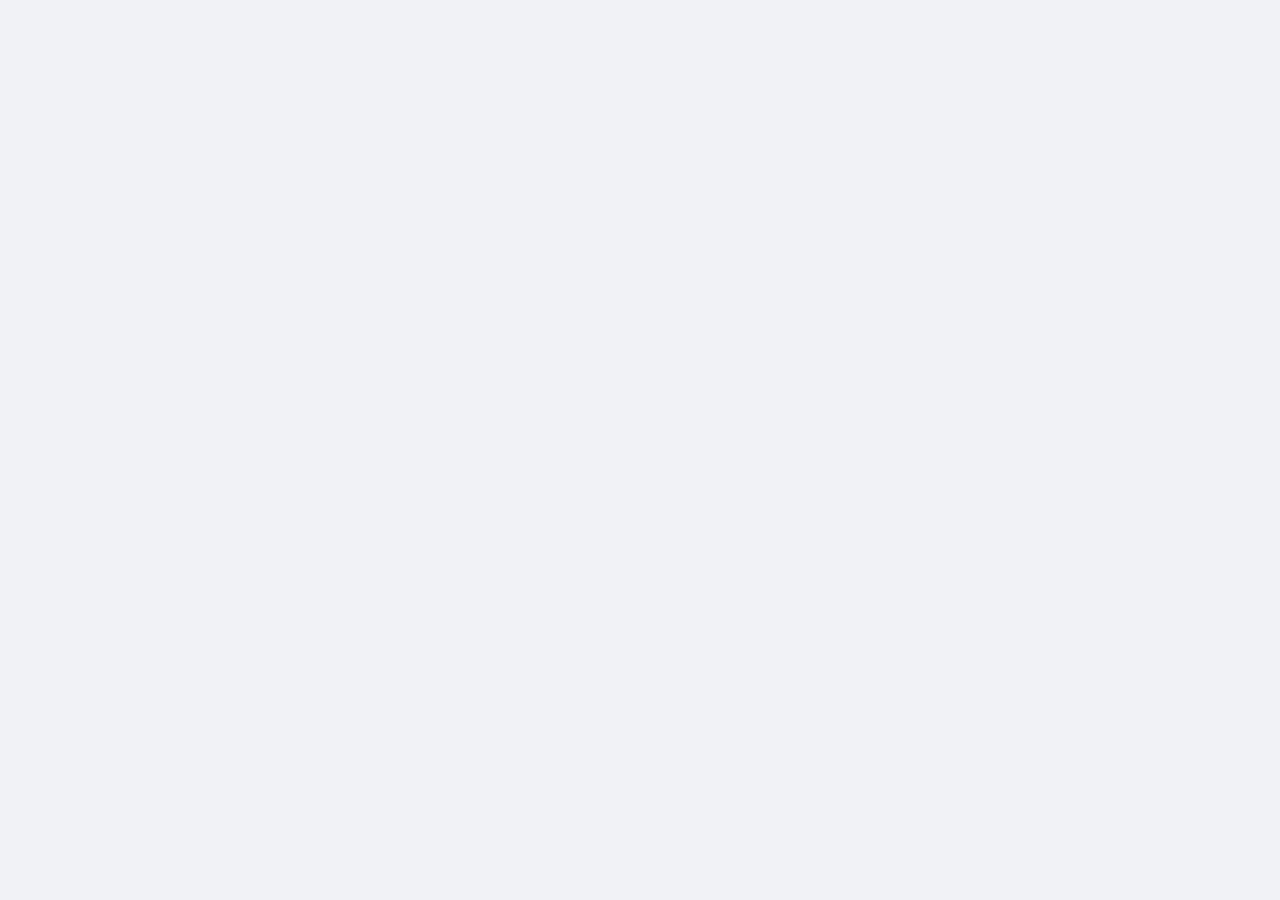
==== index.html @ 9e908417 "Update index.html" ====
<!DOCTYPE html>
<html lang="en">
<head>
    <meta charset="UTF-8">
    <meta name="viewport" content="width=device-width, initial-scale=1.0">
    <title>Osa | CS Portfolio</title>
    <style>
        :root {
            --primary-gradient: linear-gradient(135deg, #1e3a8a 0%, #764ba2 100%);
            --nav-bg: #111827;
            --card-bg: rgba(255, 255, 255, 0.9);
            --accent-blue: #60a5fa;
        }

        body {
            font-family: 'Inter', -apple-system, sans-serif;
            margin: 0;
            background: #f0f2f5;
            color: #333;
            line-height: 1.6;
        }

        header {
            background: var(--primary-gradient);
            color: white;
            padding: 5rem 1.5rem; /* Increased padding slightly for a grander feel */
            text-align: center;
            box-shadow: 0 4px 15px rgba(0,0,0,0.1);
        }

        header h1 {
            font-size: 3.5rem;
            margin: 0;
            letter-spacing: -1px;
            color: #ffffff; /* Explicitly white */
            text-shadow: 0 4px 10px rgba(0,0,0,0.2); /* Makes the name pop */
        }

        header p {
            font-size: 1.25rem;
            opacity: 1; /* Changed from 0.9 to 1 for max brightness */
            color: #ffffff; /* Changed from grey to bright white */
            font-weight: 500;
            max-width: 700px;
            margin: 1rem auto 0;
            text-shadow: 0 2px 4px rgba(0,0,0,0.3); /* Critical fix for readability */
        }

        nav {
            background: var(--nav-bg);
            padding: 1rem;
            text-align: center;
            position: sticky;
            top: 0;
            z-index: 1000;
            box-shadow: 0 5px 15px rgba(0,0,0,0.2);
        }

        nav a {
            color: white;
            margin: 0 20px;
            text-decoration: none;
            font-weight: 600;
            text-transform: uppercase;
            font-size: 0.9rem;
            letter-spacing: 1px;
            transition: all 0.3s ease;
        }

        nav a:hover {
            color: var(--accent-blue);
            text-shadow: 0 0 8px var(--accent-blue);
        }

        main {
            max-width: 900px;
            margin: -50px auto 40px; /* Slight overlap with header */
            padding: 0 2rem;
        }

        section {
            background: var(--card-bg);
            padding: 3rem;
            border-radius: 24px;
            box-shadow: 0 20px 40px rgba(0,0,0,0.05);
            backdrop-filter: blur(10px);
            border: 1px solid rgba(255,255,255,0.5);
            animation: slideUp 0.8s ease-out;
        }

        h2 {
            color: #1e3a8a;
            font-size: 2.2rem;
            margin-top: 0;
            background: var(--primary-gradient);
            -webkit
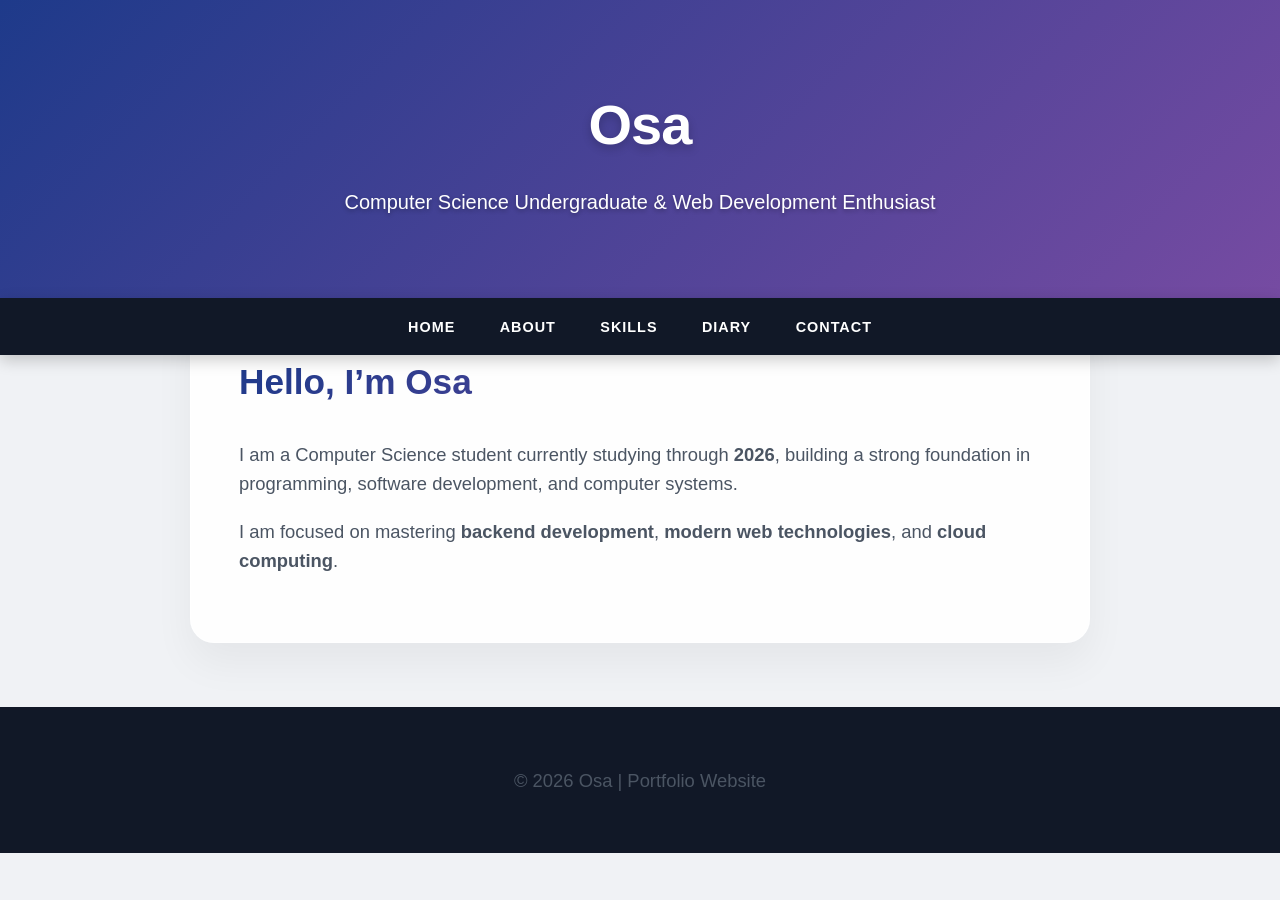
==== commit 9afd1dde: "Update index.html" ====
--- a/index.html
+++ b/index.html
@@ -23,7 +23,7 @@
         header {
             background: var(--primary-gradient);
             color: white;
-            padding: 5rem 1.5rem; /* Increased padding slightly for a grander feel */
+            padding: 5rem 1.5rem;
             text-align: center;
             box-shadow: 0 4px 15px rgba(0,0,0,0.1);
         }
@@ -32,18 +32,18 @@
             font-size: 3.5rem;
             margin: 0;
             letter-spacing: -1px;
-            color: #ffffff; /* Explicitly white */
-            text-shadow: 0 4px 10px rgba(0,0,0,0.2); /* Makes the name pop */
+            color: #ffffff;
+            text-shadow: 0 4px 10px rgba(0,0,0,0.2);
         }
 
         header p {
             font-size: 1.25rem;
-            opacity: 1; /* Changed from 0.9 to 1 for max brightness */
-            color: #ffffff; /* Changed from grey to bright white */
+            opacity: 1;
+            color: #ffffff;
             font-weight: 500;
             max-width: 700px;
             margin: 1rem auto 0;
-            text-shadow: 0 2px 4px rgba(0,0,0,0.3); /* Critical fix for readability */
+            text-shadow: 0 2px 4px rgba(0,0,0,0.3);
         }
 
         nav {
@@ -74,7 +74,7 @@
 
         main {
             max-width: 900px;
-            margin: -50px auto 40px; /* Slight overlap with header */
+            margin: -50px auto 40px;
             padding: 0 2rem;
         }
 
@@ -93,4 +93,65 @@
             font-size: 2.2rem;
             margin-top: 0;
             background: var(--primary-gradient);
-            -webkit
+            -webkit-background-clip: text;
+            -webkit-text-fill-color: transparent;
+        }
+
+        p {
+            font-size: 1.15rem;
+            color: #4b5563;
+        }
+
+        footer {
+            text-align: center;
+            padding: 2.5rem;
+            background: var(--nav-bg);
+            color: rgba(255,255,255,0.6);
+            margin-top: 4rem;
+        }
+
+        @keyframes slideUp {
+            from { opacity: 0; transform: translateY(30px); }
+            to { opacity: 1; transform: translateY(0); }
+        }
+
+        @media (max-width: 600px) {
+            header h1 { font-size: 2.5rem; }
+            nav a { margin: 0 8px; font-size: 0.8rem; }
+            main { margin-top: -30px; }
+        }
+    </style>
+</head>
+<body>
+
+<header>
+    <h1>Osa</h1>
+    <p>Computer Science Undergraduate & Web Development Enthusiast</p>
+</header>
+
+<nav>
+    <a href="index.html">Home</a>
+    <a href="about.html">About</a>
+    <a href="skills.html">Skills</a>
+    <a href="diary.html">Diary</a>
+    <a href="contact.html">Contact</a>
+</nav>
+
+<main>
+    <section>
+        <h2>Hello, I’m Osa</h2>
+        <p>
+            I am a Computer Science student currently studying through <strong>2026</strong>, building a strong foundation in programming, software development, and computer systems.
+        </p>
+        <p>
+            I am focused on mastering <strong>backend development</strong>, <strong>modern web technologies</strong>, and <strong>cloud computing</strong>.
+        </p>
+    </section>
+</main>
+
+<footer>
+    <p>© 2026 Osa | Portfolio Website</p>
+</footer>
+
+</body>
+</html>
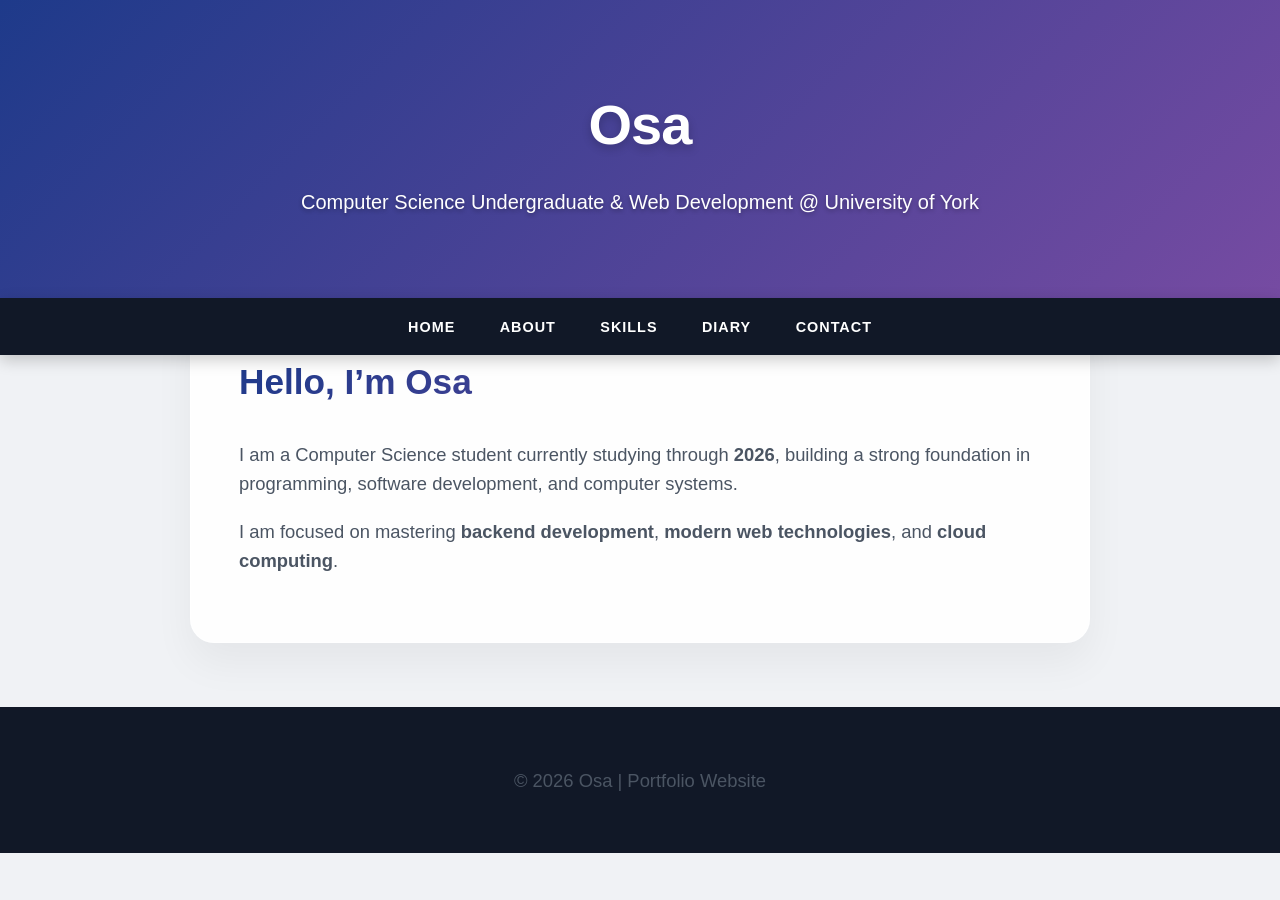
==== commit dda21c9a: "Update index.html" ====
--- a/index.html
+++ b/index.html
@@ -126,7 +126,7 @@
 
 <header>
     <h1>Osa</h1>
-    <p>Computer Science Undergraduate & Web Development Enthusiast</p>
+    <p>Computer Science Undergraduate & Web Development @ University of York</p>
 </header>
 
 <nav>
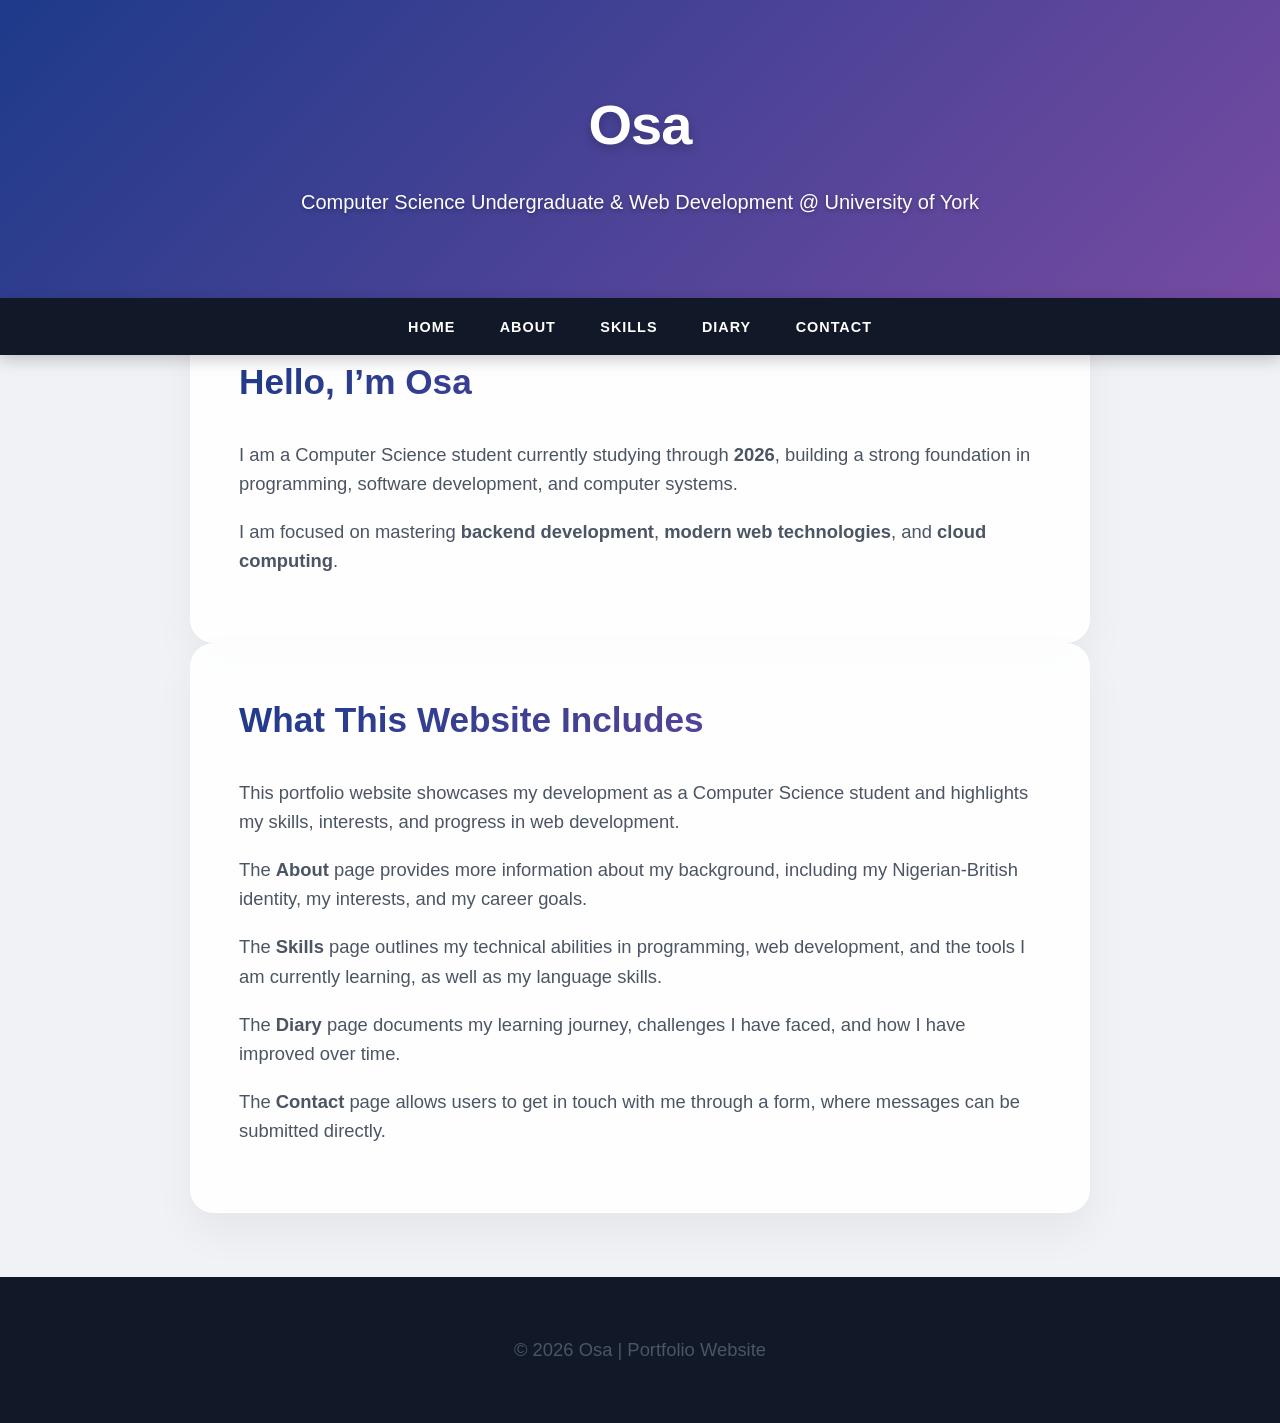
==== commit 83f73490: "Update index.html" ====
--- a/index.html
+++ b/index.html
@@ -147,6 +147,28 @@
             I am focused on mastering <strong>backend development</strong>, <strong>modern web technologies</strong>, and <strong>cloud computing</strong>.
         </p>
     </section>
+    <section>
+    <h2>What This Website Includes</h2>
+    <p>
+        This portfolio website showcases my development as a Computer Science student and highlights my skills, interests, and progress in web development.
+    </p>
+
+    <p>
+        The <strong>About</strong> page provides more information about my background, including my Nigerian-British identity, my interests, and my career goals.
+    </p>
+
+    <p>
+        The <strong>Skills</strong> page outlines my technical abilities in programming, web development, and the tools I am currently learning, as well as my language skills.
+    </p>
+
+    <p>
+        The <strong>Diary</strong> page documents my learning journey, challenges I have faced, and how I have improved over time.
+    </p>
+
+    <p>
+        The <strong>Contact</strong> page allows users to get in touch with me through a form, where messages can be submitted directly.
+    </p>
+</section>
 </main>
 
 <footer>
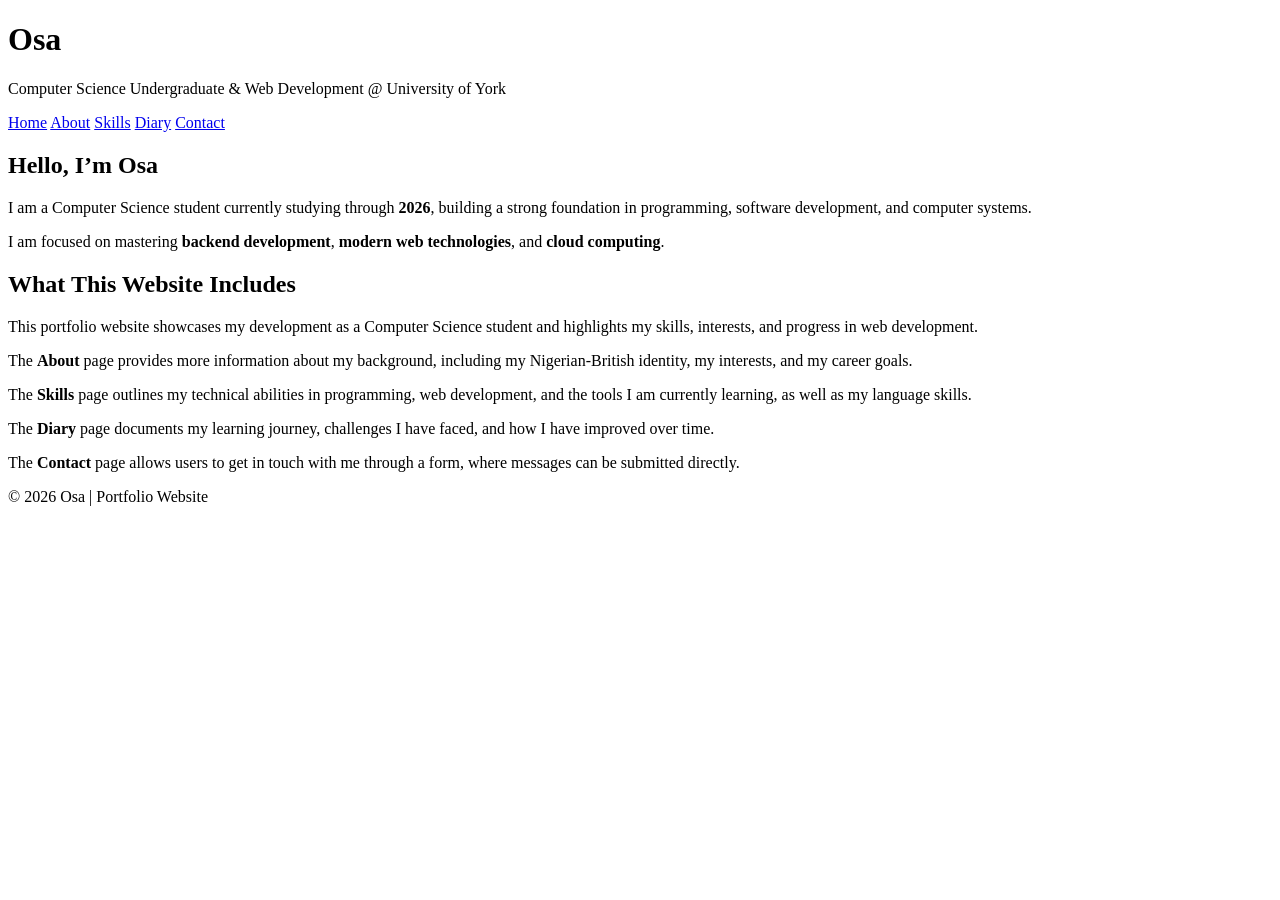
==== commit e8dbd6e1: "Update index.html" ====
--- a/index.html
+++ b/index.html
@@ -4,123 +4,8 @@
     <meta charset="UTF-8">
     <meta name="viewport" content="width=device-width, initial-scale=1.0">
     <title>Osa | CS Portfolio</title>
-    <style>
-        :root {
-            --primary-gradient: linear-gradient(135deg, #1e3a8a 0%, #764ba2 100%);
-            --nav-bg: #111827;
-            --card-bg: rgba(255, 255, 255, 0.9);
-            --accent-blue: #60a5fa;
-        }
+    <link rel="stylesheet" href="style.css">
 
-        body {
-            font-family: 'Inter', -apple-system, sans-serif;
-            margin: 0;
-            background: #f0f2f5;
-            color: #333;
-            line-height: 1.6;
-        }
-
-        header {
-            background: var(--primary-gradient);
-            color: white;
-            padding: 5rem 1.5rem;
-            text-align: center;
-            box-shadow: 0 4px 15px rgba(0,0,0,0.1);
-        }
-
-        header h1 {
-            font-size: 3.5rem;
-            margin: 0;
-            letter-spacing: -1px;
-            color: #ffffff;
-            text-shadow: 0 4px 10px rgba(0,0,0,0.2);
-        }
-
-        header p {
-            font-size: 1.25rem;
-            opacity: 1;
-            color: #ffffff;
-            font-weight: 500;
-            max-width: 700px;
-            margin: 1rem auto 0;
-            text-shadow: 0 2px 4px rgba(0,0,0,0.3);
-        }
-
-        nav {
-            background: var(--nav-bg);
-            padding: 1rem;
-            text-align: center;
-            position: sticky;
-            top: 0;
-            z-index: 1000;
-            box-shadow: 0 5px 15px rgba(0,0,0,0.2);
-        }
-
-        nav a {
-            color: white;
-            margin: 0 20px;
-            text-decoration: none;
-            font-weight: 600;
-            text-transform: uppercase;
-            font-size: 0.9rem;
-            letter-spacing: 1px;
-            transition: all 0.3s ease;
-        }
-
-        nav a:hover {
-            color: var(--accent-blue);
-            text-shadow: 0 0 8px var(--accent-blue);
-        }
-
-        main {
-            max-width: 900px;
-            margin: -50px auto 40px;
-            padding: 0 2rem;
-        }
-
-        section {
-            background: var(--card-bg);
-            padding: 3rem;
-            border-radius: 24px;
-            box-shadow: 0 20px 40px rgba(0,0,0,0.05);
-            backdrop-filter: blur(10px);
-            border: 1px solid rgba(255,255,255,0.5);
-            animation: slideUp 0.8s ease-out;
-        }
-
-        h2 {
-            color: #1e3a8a;
-            font-size: 2.2rem;
-            margin-top: 0;
-            background: var(--primary-gradient);
-            -webkit-background-clip: text;
-            -webkit-text-fill-color: transparent;
-        }
-
-        p {
-            font-size: 1.15rem;
-            color: #4b5563;
-        }
-
-        footer {
-            text-align: center;
-            padding: 2.5rem;
-            background: var(--nav-bg);
-            color: rgba(255,255,255,0.6);
-            margin-top: 4rem;
-        }
-
-        @keyframes slideUp {
-            from { opacity: 0; transform: translateY(30px); }
-            to { opacity: 1; transform: translateY(0); }
-        }
-
-        @media (max-width: 600px) {
-            header h1 { font-size: 2.5rem; }
-            nav a { margin: 0 8px; font-size: 0.8rem; }
-            main { margin-top: -30px; }
-        }
-    </style>
 </head>
 <body>
 
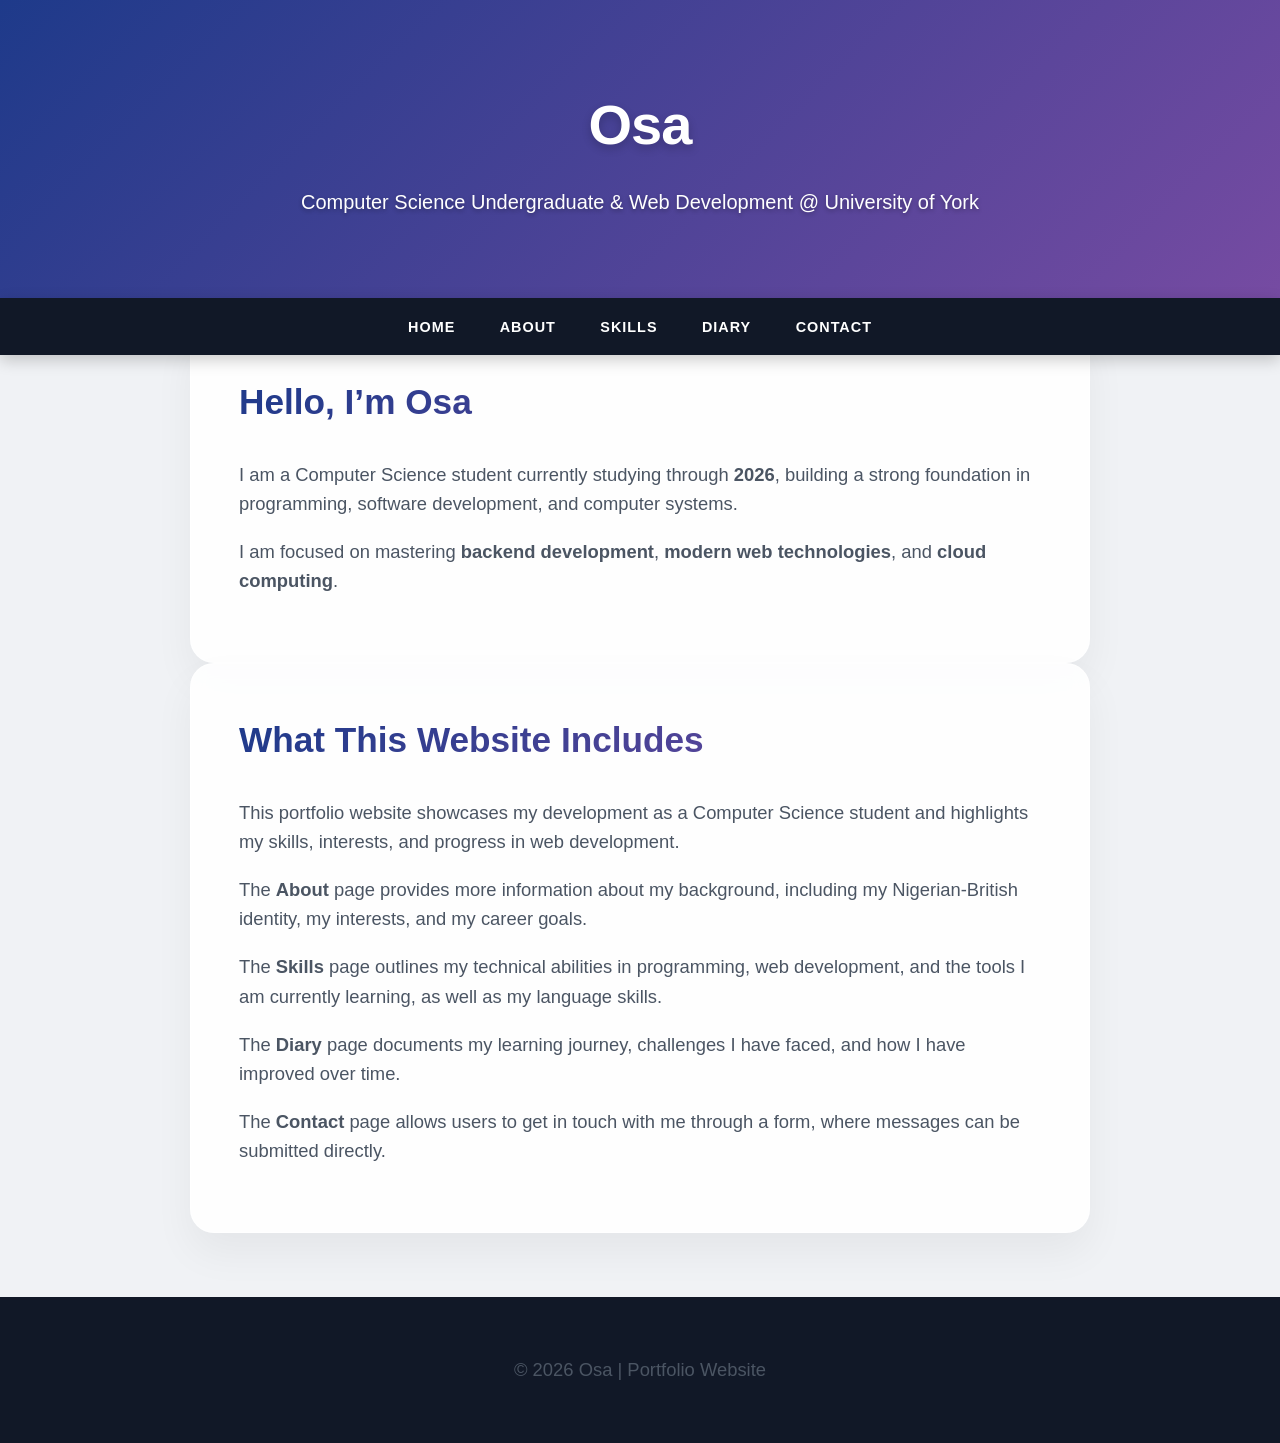
==== commit 521866f6: "Update index.html" ====
--- a/index.html
+++ b/index.html
@@ -5,7 +5,6 @@
     <meta name="viewport" content="width=device-width, initial-scale=1.0">
     <title>Osa | CS Portfolio</title>
     <link rel="stylesheet" href="style.css">
-
 </head>
 <body>
 
--- a/style.css
+++ b/style.css
@@ -0,0 +1,136 @@
+nav {
+  text-align: center;
+  margin-bottom: 20px;
+}
+
+nav a {
+  margin: 0 10px;
+  text-decoration: none;
+  font-weight: bold;
+}
+
+ul {
+  line-height: 1.8;
+}
+
+#form-message {
+  margin-top: 10px;
+  font-weight: bold;
+  color: green;
+}
+        :root {
+            --primary-gradient: linear-gradient(135deg, #1e3a8a 0%, #764ba2 100%);
+            --nav-bg: #111827;
+            --card-bg: rgba(255, 255, 255, 0.9);
+            --accent-blue: #60a5fa;
+        }
+
+        body {
+            font-family: 'Inter', -apple-system, sans-serif;
+            margin: 0;
+            background: #f0f2f5;
+            color: #333;
+            line-height: 1.6;
+        }
+
+        header {
+            background: var(--primary-gradient);
+            color: white;
+            padding: 5rem 1.5rem;
+            text-align: center;
+            box-shadow: 0 4px 15px rgba(0,0,0,0.1);
+        }
+
+        header h1 {
+            font-size: 3.5rem;
+            margin: 0;
+            letter-spacing: -1px;
+            color: #ffffff;
+            text-shadow: 0 4px 10px rgba(0,0,0,0.2);
+        }
+
+        header p {
+            font-size: 1.25rem;
+            opacity: 1;
+            color: #ffffff;
+            font-weight: 500;
+            max-width: 700px;
+            margin: 1rem auto 0;
+            text-shadow: 0 2px 4px rgba(0,0,0,0.3);
+        }
+
+        nav {
+            background: var(--nav-bg);
+            padding: 1rem;
+            text-align: center;
+            position: sticky;
+            top: 0;
+            z-index: 1000;
+            box-shadow: 0 5px 15px rgba(0,0,0,0.2);
+        }
+
+        nav a {
+            color: white;
+            margin: 0 20px;
+            text-decoration: none;
+            font-weight: 600;
+            text-transform: uppercase;
+            font-size: 0.9rem;
+            letter-spacing: 1px;
+            transition: all 0.3s ease;
+        }
+
+        nav a:hover {
+            color: var(--accent-blue);
+            text-shadow: 0 0 8px var(--accent-blue);
+        }
+
+        main {
+            max-width: 900px;
+            margin: -50px auto 40px;
+            padding: 0 2rem;
+        }
+
+        section {
+            background: var(--card-bg);
+            padding: 3rem;
+            border-radius: 24px;
+            box-shadow: 0 20px 40px rgba(0,0,0,0.05);
+            backdrop-filter: blur(10px);
+            border: 1px solid rgba(255,255,255,0.5);
+            animation: slideUp 0.8s ease-out;
+        }
+
+        h2 {
+            color: #1e3a8a;
+            font-size: 2.2rem;
+            margin-top: 0;
+            background: var(--primary-gradient);
+            -webkit-background-clip: text;
+            -webkit-text-fill-color: transparent;
+        }
+
+        p {
+            font-size: 1.15rem;
+            color: #4b5563;
+        }
+
+        footer {
+            text-align: center;
+            padding: 2.5rem;
+            background: var(--nav-bg);
+            color: rgba(255,255,255,0.6);
+            margin-top: 4rem;
+        }
+
+        @keyframes slideUp {
+            from { opacity: 0; transform: translateY(30px); }
+            to { opacity: 1; transform: translateY(0); }
+        }
+
+        @media (max-width: 600px) {
+            header h1 { font-size: 2.5rem; }
+            nav a { margin: 0 8px; font-size: 0.8rem; }
+            main { margin-top: -30px; }
+        }
+    
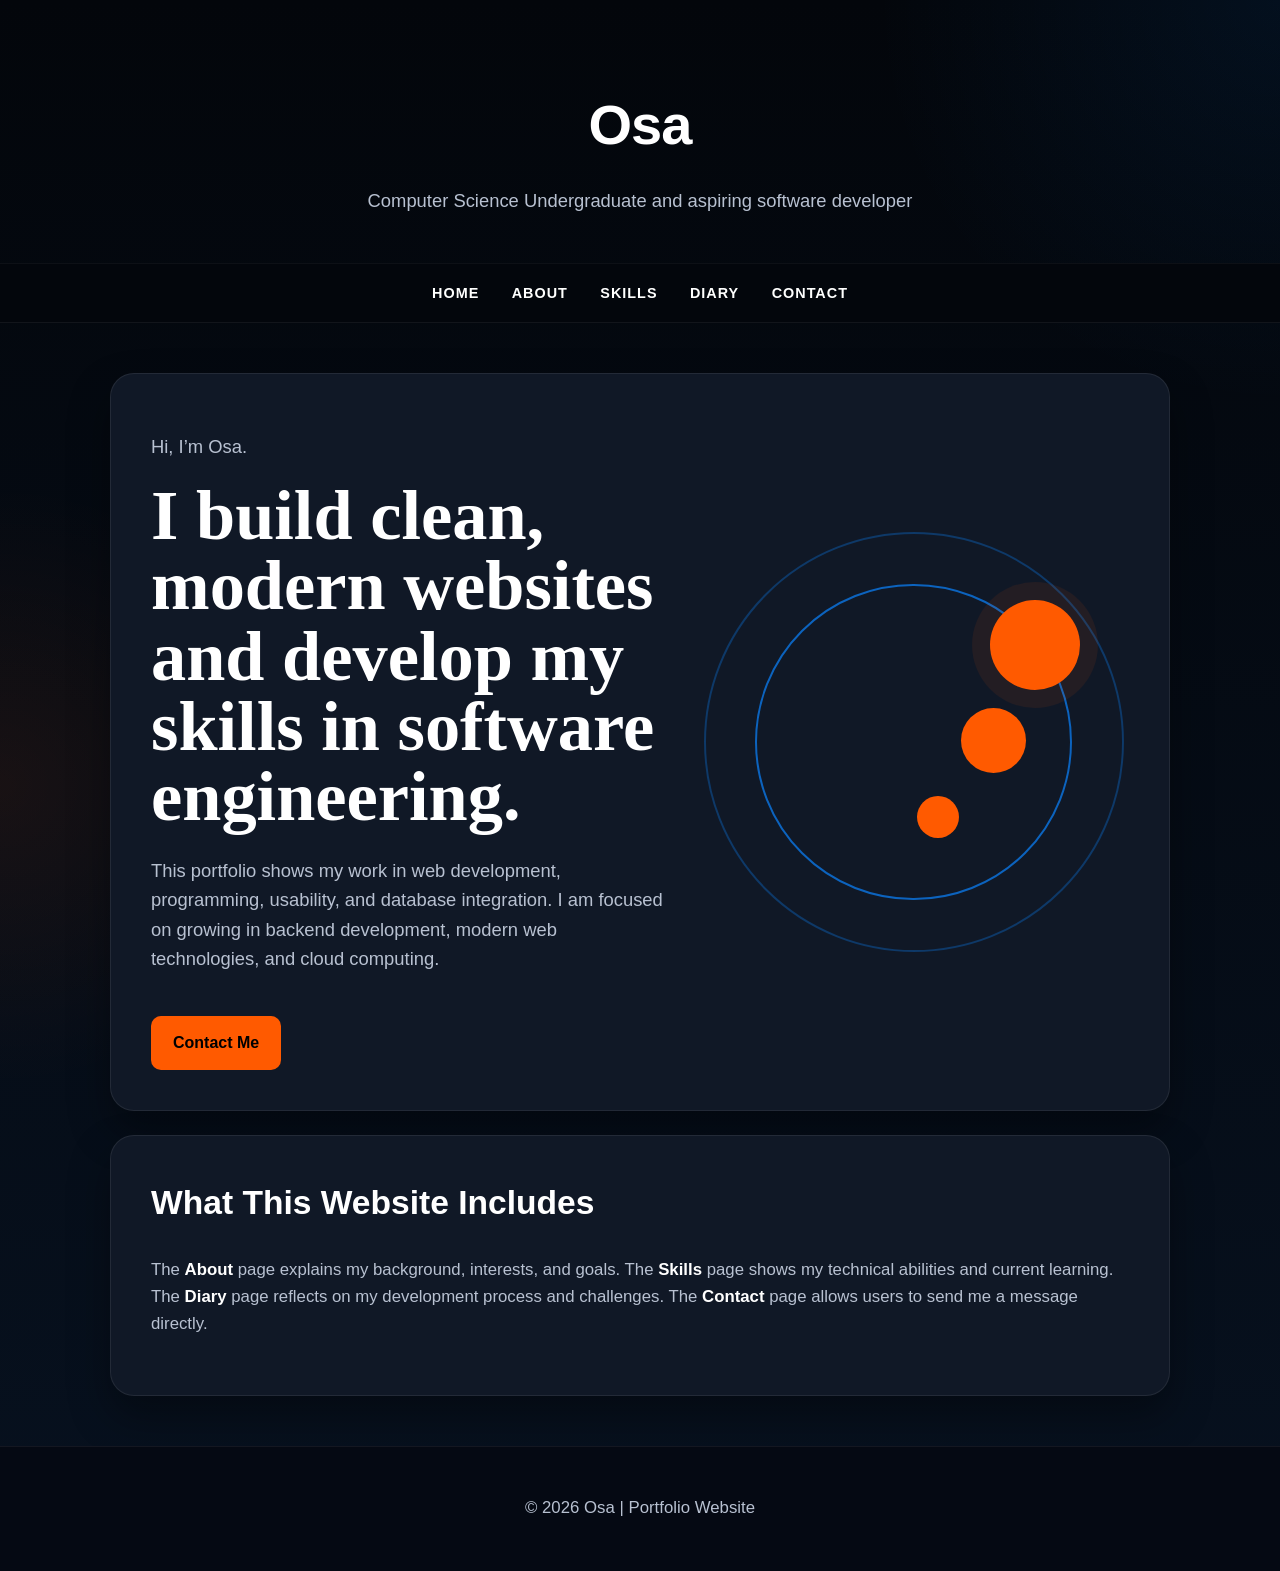
==== commit 5d24417e: "Update index.html" ====
--- a/index.html
+++ b/index.html
@@ -10,7 +10,7 @@
 
 <header>
     <h1>Osa</h1>
-    <p>Computer Science Undergraduate & Web Development @ University of York</p>
+    <p>Computer Science Undergraduate and aspiring software developer</p>
 </header>
 
 <nav>
@@ -22,37 +22,33 @@
 </nav>
 
 <main>
+    <section class="hero">
+        <div class="hero-text">
+            <p>Hi, I’m Osa.</p>
+            <h2>I build clean, modern websites and develop my skills in software engineering.</h2>
+            <p>
+                This portfolio shows my work in web development, programming, usability,
+                and database integration. I am focused on growing in backend development,
+                modern web technologies, and cloud computing.
+            </p>
+            <a href="contact.html" class="cta-btn">Contact Me</a>
+        </div>
+
+        <div class="hero-shape">
+            <div class="orbit-one"></div>
+            <div class="orbit-two"></div>
+        </div>
+    </section>
+
     <section>
-        <h2>Hello, I’m Osa</h2>
+        <h2>What This Website Includes</h2>
         <p>
-            I am a Computer Science student currently studying through <strong>2026</strong>, building a strong foundation in programming, software development, and computer systems.
-        </p>
-        <p>
-            I am focused on mastering <strong>backend development</strong>, <strong>modern web technologies</strong>, and <strong>cloud computing</strong>.
+            The <strong>About</strong> page explains my background, interests, and goals.
+            The <strong>Skills</strong> page shows my technical abilities and current learning.
+            The <strong>Diary</strong> page reflects on my development process and challenges.
+            The <strong>Contact</strong> page allows users to send me a message directly.
         </p>
     </section>
-    <section>
-    <h2>What This Website Includes</h2>
-    <p>
-        This portfolio website showcases my development as a Computer Science student and highlights my skills, interests, and progress in web development.
-    </p>
-
-    <p>
-        The <strong>About</strong> page provides more information about my background, including my Nigerian-British identity, my interests, and my career goals.
-    </p>
-
-    <p>
-        The <strong>Skills</strong> page outlines my technical abilities in programming, web development, and the tools I am currently learning, as well as my language skills.
-    </p>
-
-    <p>
-        The <strong>Diary</strong> page documents my learning journey, challenges I have faced, and how I have improved over time.
-    </p>
-
-    <p>
-        The <strong>Contact</strong> page allows users to get in touch with me through a form, where messages can be submitted directly.
-    </p>
-</section>
 </main>
 
 <footer>
--- a/style.css
+++ b/style.css
@@ -1,136 +1,376 @@
+:root {
+    --bg: #04070d;
+    --bg-soft: #0b1220;
+    --nav-bg: rgba(4, 7, 13, 0.92);
+    --card-bg: #101826;
+    --text: #f8fafc;
+    --muted: #b8c1d1;
+    --blue: #0a84ff;
+    --orange: #ff5a00;
+    --border: rgba(255,255,255,0.08);
+    --shadow: 0 20px 40px rgba(0,0,0,0.35);
+}
+
+* {
+    box-sizing: border-box;
+}
+
+html {
+    scroll-behavior: smooth;
+}
+
+body {
+    margin: 0;
+    font-family: Inter, Arial, sans-serif;
+    background: radial-gradient(circle at top right, rgba(10,132,255,0.08), transparent 20%),
+                radial-gradient(circle at left center, rgba(255,90,0,0.08), transparent 20%),
+                linear-gradient(180deg, #03060b 0%, #07111f 100%);
+    color: var(--text);
+    line-height: 1.6;
+}
+
+header {
+    background: transparent;
+    color: white;
+    text-align: center;
+    padding: 5rem 1.5rem 3rem;
+}
+
+header h1 {
+    margin: 0;
+    font-size: 3.5rem;
+    font-weight: 800;
+    letter-spacing: -1px;
+}
+
+header p {
+    margin: 1rem auto 0;
+    max-width: 720px;
+    font-size: 1.15rem;
+    color: var(--muted);
+}
+
 nav {
-  text-align: center;
-  margin-bottom: 20px;
+    position: sticky;
+    top: 0;
+    z-index: 1000;
+    background: var(--nav-bg);
+    backdrop-filter: blur(12px);
+    border-top: 1px solid rgba(255,255,255,0.04);
+    border-bottom: 1px solid rgba(255,255,255,0.06);
+    text-align: center;
+    padding: 1rem;
 }
 
 nav a {
-  margin: 0 10px;
-  text-decoration: none;
-  font-weight: bold;
-}
-
-ul {
-  line-height: 1.8;
-}
-
-#form-message {
-  margin-top: 10px;
-  font-weight: bold;
-  color: green;
-}
-        :root {
-            --primary-gradient: linear-gradient(135deg, #1e3a8a 0%, #764ba2 100%);
-            --nav-bg: #111827;
-            --card-bg: rgba(255, 255, 255, 0.9);
-            --accent-blue: #60a5fa;
-        }
-
-        body {
-            font-family: 'Inter', -apple-system, sans-serif;
-            margin: 0;
-            background: #f0f2f5;
-            color: #333;
-            line-height: 1.6;
-        }
-
-        header {
-            background: var(--primary-gradient);
-            color: white;
-            padding: 5rem 1.5rem;
-            text-align: center;
-            box-shadow: 0 4px 15px rgba(0,0,0,0.1);
-        }
-
-        header h1 {
-            font-size: 3.5rem;
-            margin: 0;
-            letter-spacing: -1px;
-            color: #ffffff;
-            text-shadow: 0 4px 10px rgba(0,0,0,0.2);
-        }
-
-        header p {
-            font-size: 1.25rem;
-            opacity: 1;
-            color: #ffffff;
-            font-weight: 500;
-            max-width: 700px;
-            margin: 1rem auto 0;
-            text-shadow: 0 2px 4px rgba(0,0,0,0.3);
-        }
-
-        nav {
-            background: var(--nav-bg);
-            padding: 1rem;
-            text-align: center;
-            position: sticky;
-            top: 0;
-            z-index: 1000;
-            box-shadow: 0 5px 15px rgba(0,0,0,0.2);
-        }
-
-        nav a {
-            color: white;
-            margin: 0 20px;
-            text-decoration: none;
-            font-weight: 600;
-            text-transform: uppercase;
-            font-size: 0.9rem;
-            letter-spacing: 1px;
-            transition: all 0.3s ease;
-        }
-
-        nav a:hover {
-            color: var(--accent-blue);
-            text-shadow: 0 0 8px var(--accent-blue);
-        }
-
-        main {
-            max-width: 900px;
-            margin: -50px auto 40px;
-            padding: 0 2rem;
-        }
-
-        section {
-            background: var(--card-bg);
-            padding: 3rem;
-            border-radius: 24px;
-            box-shadow: 0 20px 40px rgba(0,0,0,0.05);
-            backdrop-filter: blur(10px);
-            border: 1px solid rgba(255,255,255,0.5);
-            animation: slideUp 0.8s ease-out;
-        }
-
-        h2 {
-            color: #1e3a8a;
-            font-size: 2.2rem;
-            margin-top: 0;
-            background: var(--primary-gradient);
-            -webkit-background-clip: text;
-            -webkit-text-fill-color: transparent;
-        }
-
-        p {
-            font-size: 1.15rem;
-            color: #4b5563;
-        }
-
-        footer {
-            text-align: center;
-            padding: 2.5rem;
-            background: var(--nav-bg);
-            color: rgba(255,255,255,0.6);
-            margin-top: 4rem;
-        }
-
-        @keyframes slideUp {
-            from { opacity: 0; transform: translateY(30px); }
-            to { opacity: 1; transform: translateY(0); }
-        }
-
-        @media (max-width: 600px) {
-            header h1 { font-size: 2.5rem; }
-            nav a { margin: 0 8px; font-size: 0.8rem; }
-            main { margin-top: -30px; }
-        }
-    
+    display: inline-block;
+    color: white;
+    text-decoration: none;
+    margin: 0 14px;
+    font-weight: 700;
+    font-size: 0.9rem;
+    text-transform: uppercase;
+    letter-spacing: 1px;
+    transition: 0.25s ease;
+}
+
+nav a:hover {
+    color: var(--blue);
+}
+
+main,
+.about-container,
+.skills-container,
+.diary-wrapper {
+    max-width: 1100px;
+    margin: 50px auto;
+    padding: 0 20px;
+}
+
+section {
+    background: var(--card-bg);
+    border: 1px solid var(--border);
+    border-radius: 24px;
+    padding: 2.5rem;
+    box-shadow: var(--shadow);
+    margin-bottom: 24px;
+}
+
+h2 {
+    margin-top: 0;
+    font-size: 2.1rem;
+    color: white;
+}
+
+h3 {
+    color: #d8e3f5;
+    margin-bottom: 12px;
+    text-transform: uppercase;
+    letter-spacing: 1px;
+}
+
+p {
+    color: var(--muted);
+    font-size: 1.05rem;
+}
+
+strong {
+    color: white;
+}
+
+footer {
+    text-align: center;
+    padding: 2rem;
+    margin-top: 3rem;
+    background: #050913;
+    color: rgba(255,255,255,0.45);
+    border-top: 1px solid rgba(255,255,255,0.06);
+}
+
+/* hero section */
+.hero {
+    min-height: 70vh;
+    display: grid;
+    grid-template-columns: 1.2fr 1fr;
+    gap: 30px;
+    align-items: center;
+}
+
+.hero-text h2 {
+    font-size: 4.4rem;
+    line-height: 1;
+    margin-bottom: 1.5rem;
+    font-family: Georgia, "Times New Roman", serif;
+}
+
+.hero-text p {
+    max-width: 560px;
+    font-size: 1.15rem;
+}
+
+.hero-shape {
+    position: relative;
+    width: 100%;
+    max-width: 420px;
+    aspect-ratio: 1 / 1;
+    margin: 0 auto;
+    border-radius: 50%;
+    border: 2px solid rgba(10,132,255,0.3);
+}
+
+.hero-shape::before,
+.hero-shape::after {
+    content: "";
+    position: absolute;
+    border-radius: 50%;
+}
+
+.hero-shape::before {
+    inset: 12%;
+    border: 2px solid rgba(10,132,255,0.7);
+}
+
+.hero-shape::after {
+    width: 90px;
+    height: 90px;
+    background: var(--orange);
+    top: 16%;
+    right: 10%;
+    box-shadow: 0 0 0 18px rgba(255,90,0,0.08);
+}
+
+.orbit-one,
+.orbit-two {
+    position: absolute;
+    border-radius: 50%;
+    background: var(--orange);
+}
+
+.orbit-one {
+    width: 65px;
+    height: 65px;
+    right: 23%;
+    top: 42%;
+}
+
+.orbit-two {
+    width: 42px;
+    height: 42px;
+    right: 39%;
+    top: 63%;
+}
+
+/* buttons */
+.cta-btn {
+    display: inline-block;
+    margin-top: 1.5rem;
+    background: var(--orange);
+    color: black;
+    text-decoration: none;
+    font-weight: 800;
+    padding: 14px 22px;
+    border-radius: 10px;
+    transition: 0.25s ease;
+}
+
+.cta-btn:hover {
+    transform: translateY(-2px);
+    opacity: 0.95;
+}
+
+/* skills */
+.skill-section {
+    background: rgba(255,255,255,0.02);
+    border: 1px solid rgba(255,255,255,0.06);
+    border-radius: 18px;
+    padding: 22px;
+    margin-bottom: 18px;
+}
+
+.badge-container {
+    display: flex;
+    flex-wrap: wrap;
+    gap: 12px;
+    margin-top: 14px;
+}
+
+.badge {
+    display: inline-block;
+    padding: 10px 16px;
+    border-radius: 12px;
+    font-weight: 700;
+    font-size: 0.95rem;
+    background: transparent;
+    border: 1px solid;
+}
+
+.badge.lang {
+    color: var(--blue);
+    border-color: var(--blue);
+}
+
+.badge.area {
+    color: #ff7bc3;
+    border-color: #ff7bc3;
+}
+
+.badge.tool {
+    color: #ffd54a;
+    border-color: #ffd54a;
+}
+
+/* diary */
+.progress { border-left: 5px solid var(--blue); }
+.win { border-left: 5px solid #22c55e; }
+.challenge { border-left: 5px solid var(--orange); }
+.learning { border-left: 5px solid #a78bfa; }
+.next-steps { border-left: 5px solid #f472b6; }
+
+/* contact */
+#contact {
+    max-width: 650px;
+    margin: 50px auto;
+    padding: 40px;
+    background: #0f1724;
+    border: 1px solid rgba(255,255,255,0.08);
+    border-radius: 24px;
+    box-shadow: var(--shadow);
+}
+
+#contact h2 {
+    text-align: center;
+    font-size: 2.8rem;
+    margin-bottom: 30px;
+    color: white;
+}
+
+.form-group {
+    margin-bottom: 22px;
+}
+
+.form-group label {
+    display: block;
+    margin-bottom: 10px;
+    font-weight: 700;
+    color: white;
+}
+
+.form-group input,
+.form-group textarea {
+    width: 100%;
+    padding: 14px 18px;
+    border-radius: 14px;
+    border: 1px solid rgba(255,255,255,0.08);
+    background: #dfe6f3;
+    color: #111827;
+    font-size: 1rem;
+}
+
+.form-group input:focus,
+.form-group textarea:focus {
+    outline: 2px solid var(--blue);
+}
+
+textarea#message {
+    min-height: 140px;
+    resize: vertical;
+}
+
+#submit-btn {
+    width: 100%;
+    padding: 16px;
+    border: none;
+    border-radius: 12px;
+    background: var(--orange);
+    color: black;
+    font-size: 1.05rem;
+    font-weight: 800;
+    cursor: pointer;
+    transition: 0.25s ease;
+}
+
+#submit-btn:hover {
+    transform: translateY(-2px);
+}
+
+#form-status {
+    margin-top: 16px;
+    text-align: center;
+    font-weight: 700;
+}
+
+/* responsive */
+@media (max-width: 900px) {
+    .hero {
+        grid-template-columns: 1fr;
+        text-align: center;
+    }
+
+    .hero-text h2 {
+        font-size: 3rem;
+    }
+}
+
+@media (max-width: 700px) {
+    header {
+        padding: 3.5rem 1rem 2rem;
+    }
+
+    header h1 {
+        font-size: 2.4rem;
+    }
+
+    nav a {
+        margin: 0 8px;
+        font-size: 0.78rem;
+    }
+
+    section,
+    #contact {
+        padding: 1.5rem;
+    }
+
+    .hero-text h2 {
+        font-size: 2.4rem;
+    }
+}
